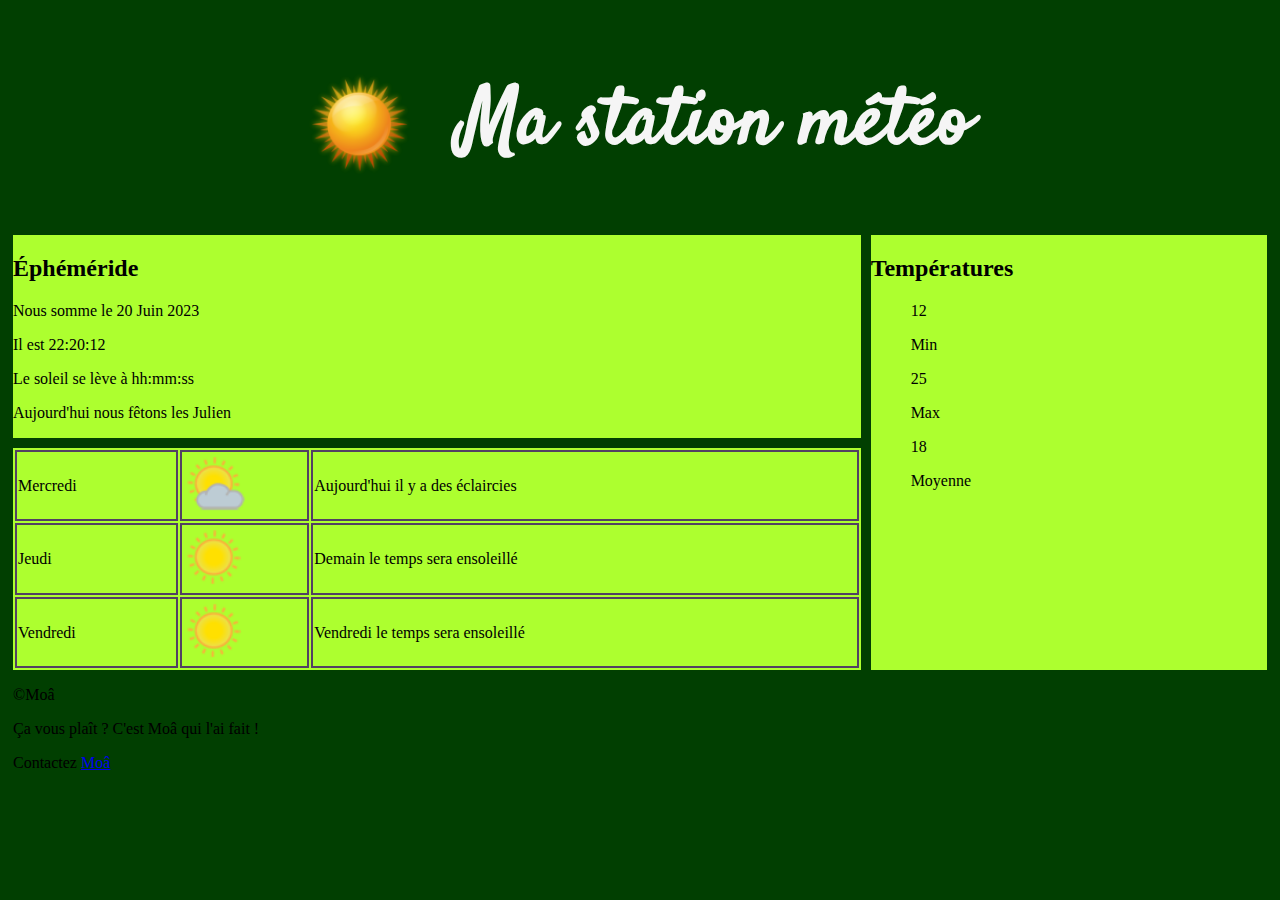
==== index.html @ 6e0cd5e0 "change lang html to fr" ====
<!DOCTYPE html>
<html lang="fr">
  <head>
    <meta charset="UTF-8" >
    <meta http-equiv="X-UA-Compatible" content="IE=edge" >
    <meta name="viewport" content="width=device-width, initial-scale=1.0" >
    <title>Document</title>
    <link rel="stylesheet" href="./style.css" >
  </head>
  <body>
    <header>
      <img src="./src/sun1.png" alt="sun" >

      <h1>Ma station météo</h1>
    </header>
    <main>
      <section class="ephemeride">
        <h2>Éphéméride</h2>
        <p>Nous somme le 20 Juin 2023</p>
        <p>Il est 22:20:12</p>
        <p>Le soleil se lève à hh:mm:ss</p>
        <p>Aujourd'hui nous fêtons les Julien</p>
      </section>

      <table>
        <tbody>
          <tr>
            <td>Mercredi</td>
            <td>
              <img
                src="./src/eclaircies.png"
                alt="eclaircies"
                class="img-prev"
              >
            </td>
            <td>Aujourd'hui il y a des éclaircies</td>
          </tr>
          <tr>
            <td>Jeudi</td>
            <td>
              <img src="./src/ensoleille.png" alt="ensoleille"
              class="img-prev" >
            </td>
            <td>Demain le temps sera ensoleillé</td>
          </tr>
          <tr>
            <td>Vendredi</td>
            <td>
              <img src="./src/ensoleille.png" alt="ensoleille"
              class="img-prev" >
            </td>
            <td>Vendredi le temps sera ensoleillé</td>
          </tr>
        </tbody>
      </table>

      <section class="temp">
        <h2>Températures</h2>
        <div class="temp-container">
          <figure>
            <p>12</p>
            <figcaption>Min</figcaption>
          </figure>
          <figure>
            <p>25</p>
            <figcaption>Max</figcaption>
          </figure>
          <figure>
            <p>18</p>
            <figcaption>Moyenne</figcaption>
          </figure>
        </div>
      </section>
    </main>

    <footer>
      <p>&copy;Moâ</p>
      <p>Ça vous plaît ? C'est Moâ qui l'ai fait !</p>
      <p>
        Contactez

        <a href="dorian.loret20@gmail.com">Moâ</a>
      </p>
    </footer>
  </body>
</html>
---- style.css ----
@font-face {
  font-family: "Satisfy";
  src: url(./src/fonts/Satisfy-Regular.ttf);
}

body {
  padding: 5px;
  background-color: rgb(1, 63, 1);
}

header {
  display: flex;
  justify-content: center;
  gap: 50px;
}

img {
  width: 8%;
  height: 8%;
  margin: auto 0;
}

h1 {
  font-family: Satisfy, sans-serif;
  color: whitesmoke;
  font-size: 5em;
}

section,
table {
  background: greenyellow;
}

main {
  display: grid;
  grid-template-areas:
    "a a c"
    "b b c";
  gap: 10px;
}

.ephemeride {
  grid-area: a;
}

table {
  grid-area: b;
}

section.temp {
  grid-area: c;
}

td,
tr {
  border: solid 2px rgb(82, 65, 99);
}

.img-prev {
  width: 50%;
}
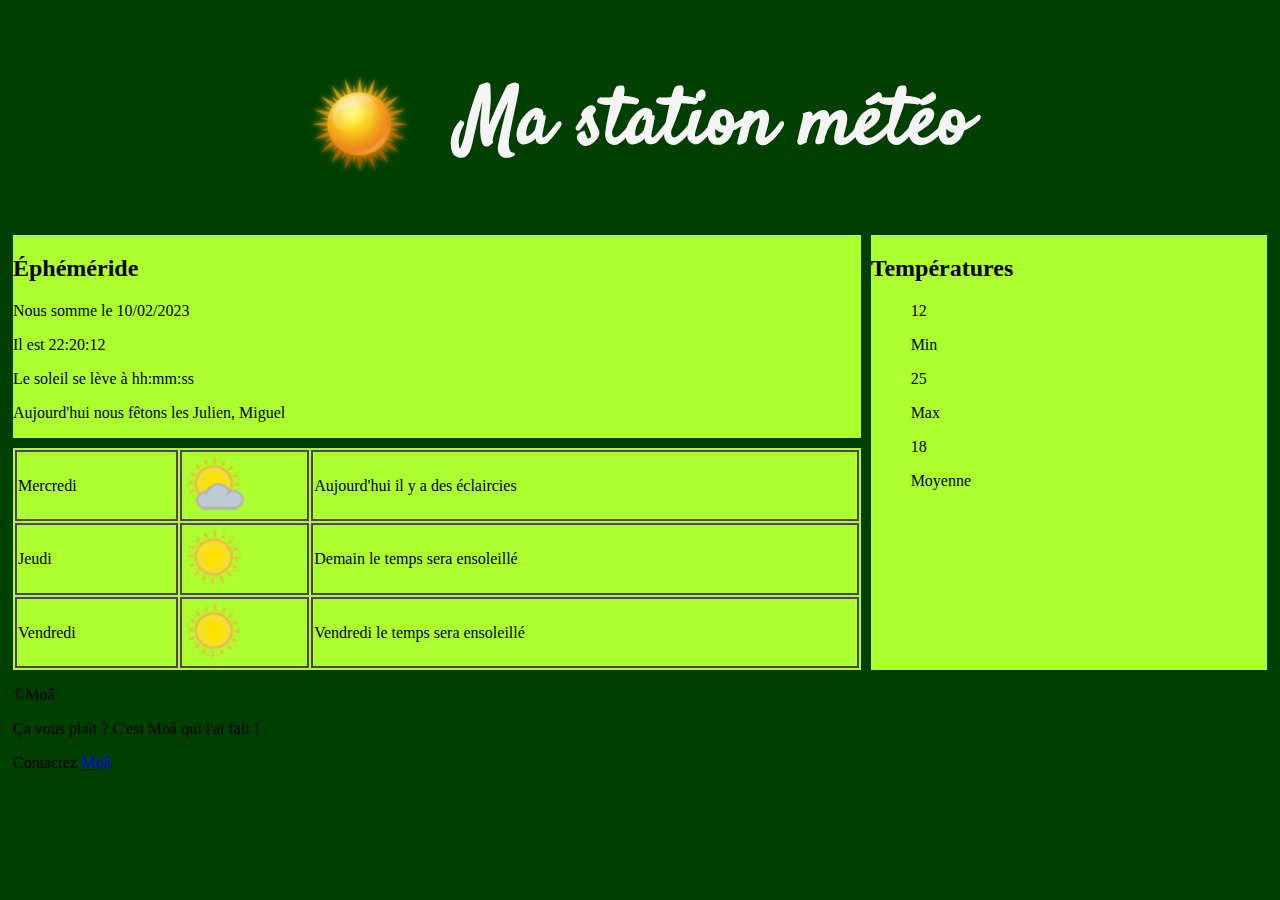
==== commit 05291a65: "add contact page and spans on index" ====
--- a/index.html
+++ b/index.html
@@ -16,10 +16,10 @@
     <main>
       <section class="ephemeride">
         <h2>Éphéméride</h2>
-        <p>Nous somme le 20 Juin 2023</p>
-        <p>Il est 22:20:12</p>
-        <p>Le soleil se lève à hh:mm:ss</p>
-        <p>Aujourd'hui nous fêtons les Julien</p>
+        <p>Nous somme le <span>10/02/2023</span></p>
+        <p>Il est <span>22:20:12</span></p>
+        <p>Le soleil se lève à <span>hh:mm:ss</span></p>
+        <p>Aujourd'hui nous fêtons les <span>Julien, Miguel</span></p>
       </section>
 
       <table>
@@ -79,7 +79,7 @@
       <p>
         Contactez
 
-        <a href="dorian.loret20@gmail.com">Moâ</a>
+        <a href="./contact.html">Moâ</a>
       </p>
     </footer>
   </body>
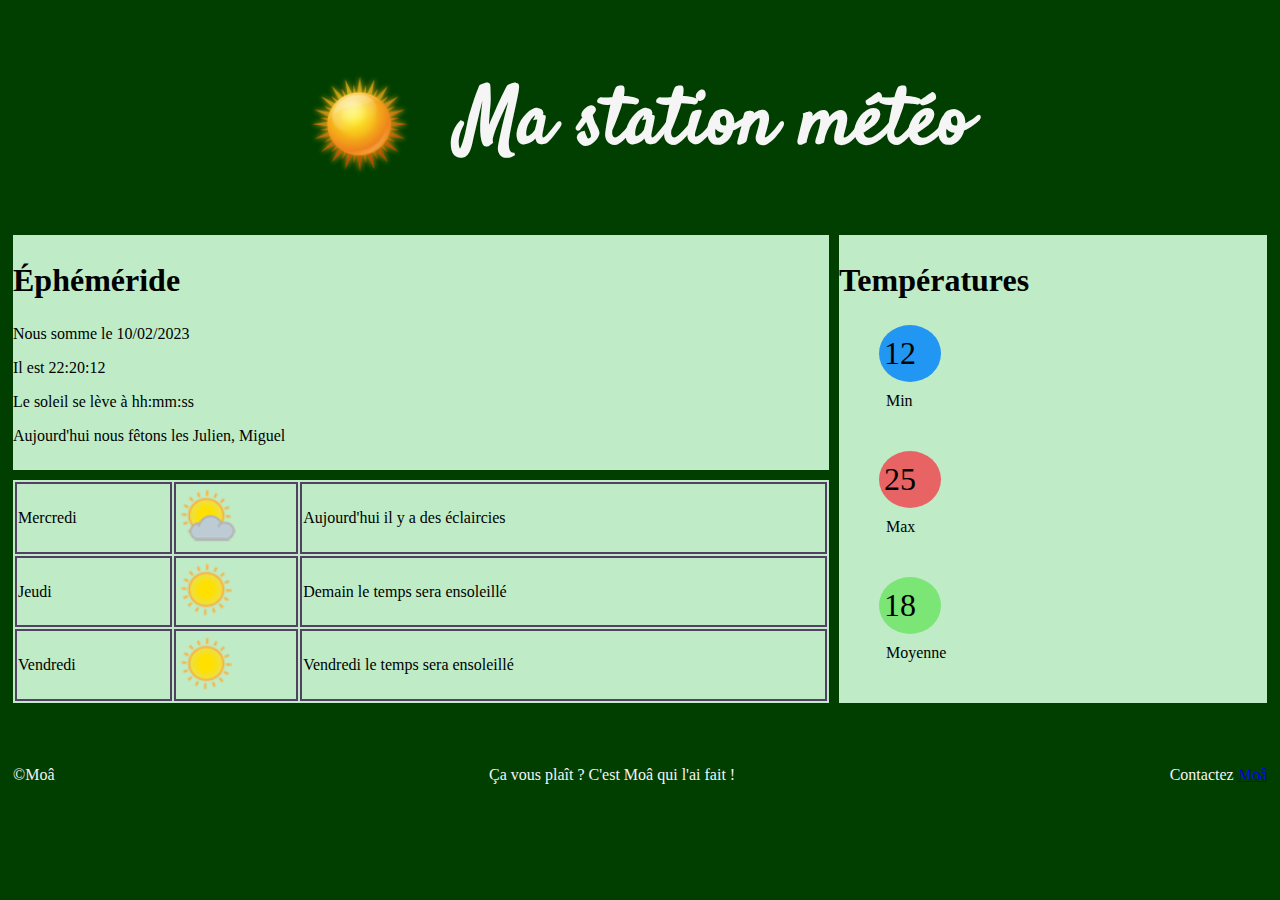
==== commit 128bb295: "form css end" ====
--- a/index.html
+++ b/index.html
@@ -5,11 +5,11 @@
     <meta http-equiv="X-UA-Compatible" content="IE=edge" >
     <meta name="viewport" content="width=device-width, initial-scale=1.0" >
     <title>Document</title>
-    <link rel="stylesheet" href="./style.css" >
+    <link rel="stylesheet" href="./src/css/style.css" >
   </head>
   <body>
     <header>
-      <img src="./src/sun1.png" alt="sun" >
+      <img src="./src/img/sun1.png" alt="sun" >
 
       <h1>Ma station météo</h1>
     </header>
@@ -28,7 +28,7 @@
             <td>Mercredi</td>
             <td>
               <img
-                src="./src/eclaircies.png"
+                src="./src/img/eclaircies.png"
                 alt="eclaircies"
                 class="img-prev"
               >
@@ -38,7 +38,7 @@
           <tr>
             <td>Jeudi</td>
             <td>
-              <img src="./src/ensoleille.png" alt="ensoleille"
+              <img src="./src/img/ensoleille.png" alt="ensoleille"
               class="img-prev" >
             </td>
             <td>Demain le temps sera ensoleillé</td>
@@ -46,7 +46,7 @@
           <tr>
             <td>Vendredi</td>
             <td>
-              <img src="./src/ensoleille.png" alt="ensoleille"
+              <img src="./src/img/ensoleille.png" alt="ensoleille"
               class="img-prev" >
             </td>
             <td>Vendredi le temps sera ensoleillé</td>
--- a/src/css/style.css
+++ b/src/css/style.css
@@ -0,0 +1,147 @@
+@font-face {
+  font-family: "Satisfy";
+  src: url(/src/fonts/Satisfy-Regular.ttf);
+}
+
+body {
+  padding: 5px;
+  background-color: rgb(1, 63, 1);
+}
+
+header {
+  display: flex;
+  justify-content: center;
+  gap: 50px;
+}
+
+img {
+  width: 8%;
+  height: 8%;
+  margin: auto 0;
+}
+
+h1 {
+  font-family: Satisfy, sans-serif;
+  color: whitesmoke;
+  font-size: 5em;
+}
+
+h2 {
+  font-size: 2em;
+}
+
+section,
+table {
+  background: #BFECC6;
+}
+
+main {
+  display: grid;
+  grid-template-areas:
+    "a a c"
+    "b b c";
+  gap: 10px;
+}
+
+.ephemeride {
+  grid-area: a;
+}
+
+table {
+  grid-area: b;
+}
+
+section.temp {
+  grid-area: c;
+}
+
+td,
+tr {
+  border: solid 2px rgb(82, 65, 99);
+}
+
+.img-prev {
+  width: 50%;
+}
+
+.temp-container p {
+  margin: 0;
+}
+
+.temp-container figure:first-of-type p {
+  font-size: 2em;
+  width: 15%;
+  background-color: #2196F3;
+  border-radius: 50%;
+  padding: 10px 5px;
+}
+.temp-container figure:nth-of-type(2) p {
+  font-size: 2em;
+  width: 15%;
+  background-color: rgb(232,100,100);
+  border-radius: 50%;
+  padding: 10px 5px;
+}
+.temp-container figure:nth-of-type(3) p {
+  font-size: 2em;
+  width: 15%;
+  background-color: #7BE575;
+  border-radius: 50%;
+  padding: 10px 5px;
+}
+
+figcaption {
+  padding: 0 0 25px 7px ;
+  margin-top: 10px;
+}
+
+fieldset p, legend, label {
+  color: whitesmoke;
+}
+
+fieldset#contact {
+  display: block;
+}
+
+fieldset .contact {
+  display: flex;
+  flex-direction: column;
+  gap: 10px;
+}
+
+fieldset label {
+  display: inline-block;
+  width: 20%;
+}
+
+.msg label {
+  vertical-align: top;
+}
+
+fieldset#contact input, textarea {
+  width: 75%;
+}
+
+fieldset#submit input, button {
+  width: 25%;
+  margin-left: 15%;
+  margin-top: 5%;
+  margin-bottom: 2%;
+}
+
+footer {
+  color: whitesmoke;
+  display: flex;
+  justify-content: space-between;
+}
+
+footer p, a {
+  margin: 5% 0 0 0;
+}
+
+footer a:visited {
+  color: #DAE201;
+}
+
+
+
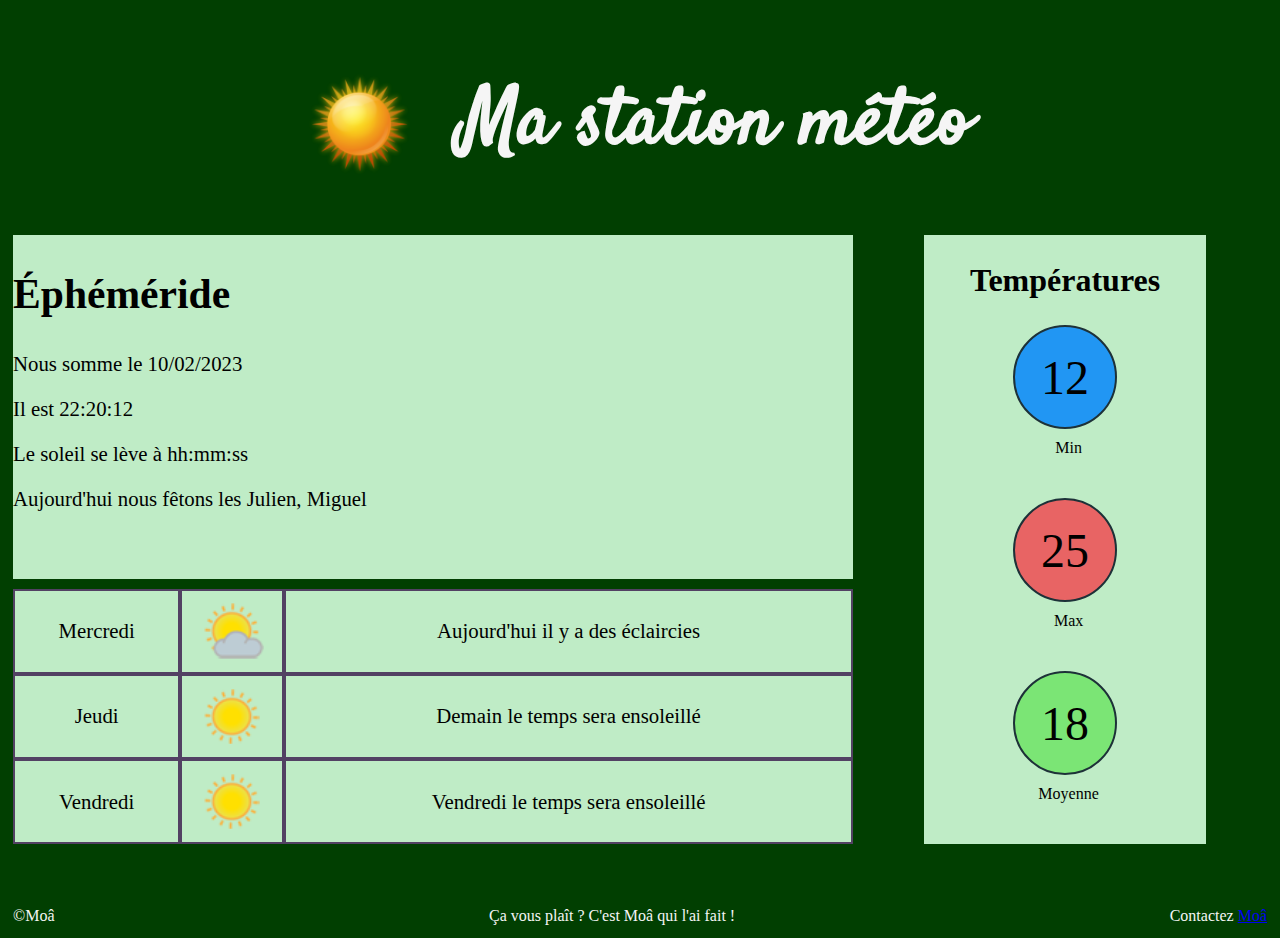
==== commit dae34595: "css end" ====
--- a/index.html
+++ b/index.html
@@ -22,7 +22,7 @@
         <p>Aujourd'hui nous fêtons les <span>Julien, Miguel</span></p>
       </section>
 
-      <table>
+      <table cellspacing="0">
         <tbody>
           <tr>
             <td>Mercredi</td>
--- a/src/css/style.css
+++ b/src/css/style.css
@@ -45,10 +45,19 @@
 
 .ephemeride {
   grid-area: a;
+  font-size: 1.3rem;
 }
 
 table {
   grid-area: b;
+  font-size: 1.3rem;
+  text-align: center;
+}
+
+table img {
+  width: 65%;
+  display: flex;
+  margin: 0 auto;
 }
 
 section.temp {
@@ -60,34 +69,43 @@
   border: solid 2px rgb(82, 65, 99);
 }
 
-.img-prev {
-  width: 50%;
+.temp-container p {
+  margin: 0 auto;
 }
 
-.temp-container p {
-  margin: 0;
-}
 
 .temp-container figure:first-of-type p {
-  font-size: 2em;
-  width: 15%;
+  font-size: 3rem;
+  width: 100px;
+  height: 100px;
   background-color: #2196F3;
   border-radius: 50%;
-  padding: 10px 5px;
+  border: solid 2px #1D3138;
+  display: flex;
+  justify-content: center;
+  align-items: center;
 }
 .temp-container figure:nth-of-type(2) p {
-  font-size: 2em;
-  width: 15%;
+  font-size: 3rem;
+  width: 100px;
+  height: 100px;
   background-color: rgb(232,100,100);
+  border: solid 2px #1D3138;
   border-radius: 50%;
-  padding: 10px 5px;
+  display: flex;
+  justify-content: center;
+  align-items: center;
 }
 .temp-container figure:nth-of-type(3) p {
-  font-size: 2em;
-  width: 15%;
+  font-size: 3rem;
+  width: 100px;
+  height: 100px;
   background-color: #7BE575;
+  border: solid 2px #1D3138;
   border-radius: 50%;
-  padding: 10px 5px;
+  display: flex;
+  justify-content: center;
+  align-items: center;
 }
 
 figcaption {
@@ -143,5 +161,9 @@
   color: #DAE201;
 }
 
+.temp {
+  width: 70%;
+margin: 0 auto;
+text-align: center;
+}
 
-
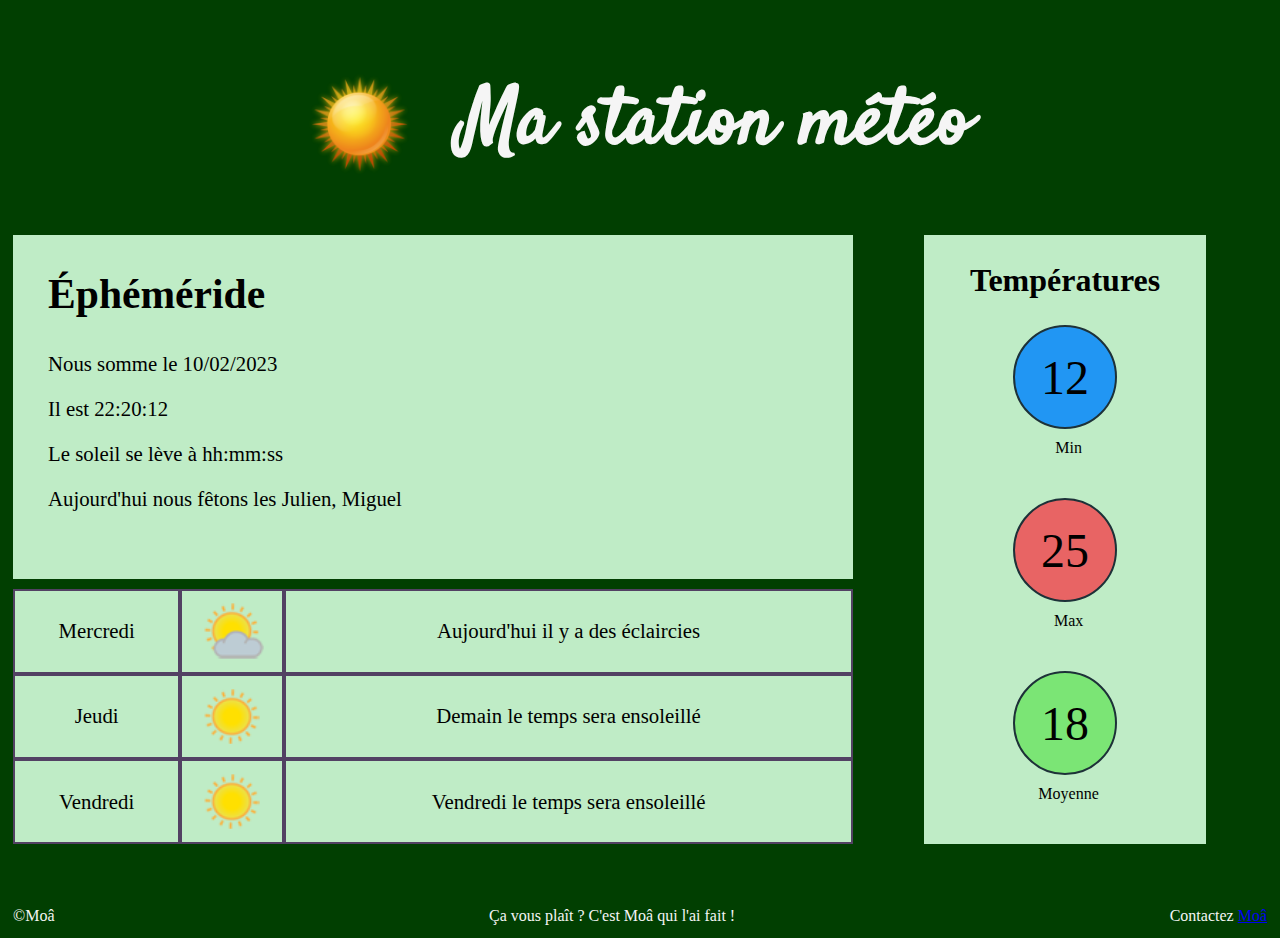
==== commit 948ea0f9: "create js folder and file + link in html" ====
--- a/index.html
+++ b/index.html
@@ -82,5 +82,7 @@
         <a href="./contact.html">Moâ</a>
       </p>
     </footer>
+
+    <script src="./src/js/index.js"></script>
   </body>
 </html>
--- a/src/css/style.css
+++ b/src/css/style.css
@@ -46,6 +46,7 @@
 .ephemeride {
   grid-area: a;
   font-size: 1.3rem;
+  padding-left: 35px;
 }
 
 table {
@@ -167,3 +168,44 @@
 text-align: center;
 }
 
+@media screen and (max-width: 950px) {
+  main {
+    display: block;
+  }
+
+  main > *, .temp {
+    width: 80%;
+    margin: 0 auto;
+  }
+
+  .ephemeride {
+    text-align: center;
+    padding: 15px 0;
+    margin-bottom: 25px;
+
+  }
+}
+
+@media screen and (max-width: 700px) {
+
+  header {
+    flex-direction: column-reverse;
+    align-items: center;
+  }
+  header img {
+    width: 15%;
+    margin-bottom: 20px;
+  }
+  h1 {
+    font-size: 3.5rem;
+    margin: 0;
+  }
+
+  footer p:nth-of-type(2) {
+    visibility: hidden;
+  }
+
+  footer p:nth-of-type(3) {
+  white-space: nowrap;
+  }
+}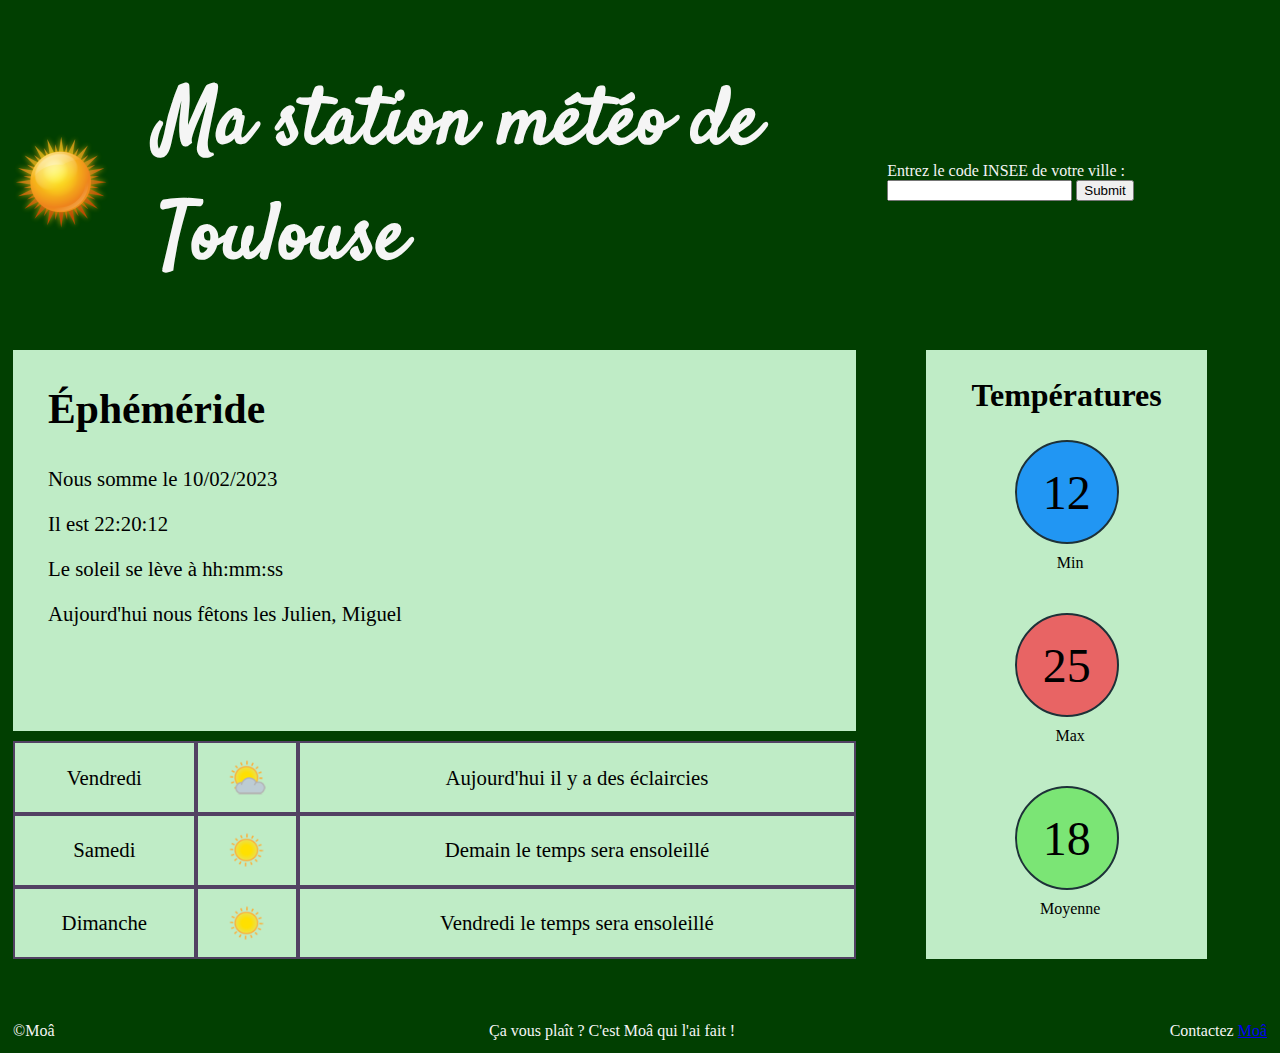
==== commit e3c6b1f3: "end feature insee" ====
--- a/index.html
+++ b/index.html
@@ -1,88 +1,90 @@
 <!DOCTYPE html>
 <html lang="fr">
-  <head>
-    <meta charset="UTF-8" >
-    <meta http-equiv="X-UA-Compatible" content="IE=edge" >
-    <meta name="viewport" content="width=device-width, initial-scale=1.0" >
-    <title>Document</title>
-    <link rel="stylesheet" href="./src/css/style.css" >
-  </head>
-  <body>
-    <header>
-      <img src="./src/img/sun1.png" alt="sun" >
 
-      <h1>Ma station météo</h1>
-    </header>
-    <main>
-      <section class="ephemeride">
-        <h2>Éphéméride</h2>
-        <p>Nous somme le <span>10/02/2023</span></p>
-        <p>Il est <span>22:20:12</span></p>
-        <p>Le soleil se lève à <span>hh:mm:ss</span></p>
-        <p>Aujourd'hui nous fêtons les <span>Julien, Miguel</span></p>
-      </section>
+<head>
+  <meta charset="UTF-8">
+  <meta http-equiv="X-UA-Compatible" content="IE=edge">
+  <meta name="viewport" content="width=device-width, initial-scale=1.0">
+  <title>MeteoJS</title>
+  <link rel="stylesheet" href="./src/css/style.css">
+</head>
 
-      <table cellspacing="0">
-        <tbody>
-          <tr>
-            <td>Mercredi</td>
-            <td>
-              <img
-                src="./src/img/eclaircies.png"
-                alt="eclaircies"
-                class="img-prev"
-              >
-            </td>
-            <td>Aujourd'hui il y a des éclaircies</td>
-          </tr>
-          <tr>
-            <td>Jeudi</td>
-            <td>
-              <img src="./src/img/ensoleille.png" alt="ensoleille"
-              class="img-prev" >
-            </td>
-            <td>Demain le temps sera ensoleillé</td>
-          </tr>
-          <tr>
-            <td>Vendredi</td>
-            <td>
-              <img src="./src/img/ensoleille.png" alt="ensoleille"
-              class="img-prev" >
-            </td>
-            <td>Vendredi le temps sera ensoleillé</td>
-          </tr>
-        </tbody>
-      </table>
+<body>
+  <header>
+    <img src="./src/img/sun1.png" alt="sun">
 
-      <section class="temp">
-        <h2>Températures</h2>
-        <div class="temp-container">
-          <figure>
-            <p>12</p>
-            <figcaption>Min</figcaption>
-          </figure>
-          <figure>
-            <p>25</p>
-            <figcaption>Max</figcaption>
-          </figure>
-          <figure>
-            <p>18</p>
-            <figcaption>Moyenne</figcaption>
-          </figure>
-        </div>
-      </section>
-    </main>
+    <h1>Ma station météo de <span>Toulouse</span></h1>
+    <form>
+      <label for="insee">Entrez le code INSEE de votre ville : </label>
+      <input type="number" id="insee">
+      <input type="submit">
+    </form>
+  </header>
+  <main>
+    <section class="ephemeride">
+      <h2>Éphéméride</h2>
+      <p>Nous somme le <span>10/02/2023</span></p>
+      <p>Il est <span>22:20:12</span></p>
+      <p>Le soleil se lève à <span>hh:mm:ss</span></p>
+      <p>Aujourd'hui nous fêtons les <span>Julien, Miguel</span></p>
+    </section>
 
-    <footer>
-      <p>&copy;Moâ</p>
-      <p>Ça vous plaît ? C'est Moâ qui l'ai fait !</p>
-      <p>
-        Contactez
+    <table cellspacing="0">
+      <tbody>
+        <tr>
+          <td>Mercredi</td>
+          <td>
+            <img src="./src/img/eclaircies.png" alt="eclaircies" class="img-prev">
+          </td>
+          <td>Aujourd'hui il y a des éclaircies</td>
+        </tr>
+        <tr>
+          <td>Jeudi</td>
+          <td>
+            <img src="./src/img/ensoleille.png" alt="ensoleille" class="img-prev">
+          </td>
+          <td>Demain le temps sera ensoleillé</td>
+        </tr>
+        <tr>
+          <td>Vendredi</td>
+          <td>
+            <img src="./src/img/ensoleille.png" alt="ensoleille" class="img-prev">
+          </td>
+          <td>Vendredi le temps sera ensoleillé</td>
+        </tr>
+      </tbody>
+    </table>
 
-        <a href="./contact.html">Moâ</a>
-      </p>
-    </footer>
+    <section class="temp">
+      <h2>Températures</h2>
+      <div class="temp-container">
+        <figure>
+          <p>12</p>
+          <figcaption>Min</figcaption>
+        </figure>
+        <figure>
+          <p>25</p>
+          <figcaption>Max</figcaption>
+        </figure>
+        <figure>
+          <p>18</p>
+          <figcaption>Moyenne</figcaption>
+        </figure>
+      </div>
+    </section>
+  </main>
 
-    <script src="./src/js/index.js"></script>
-  </body>
-</html>
+  <footer>
+    <p>&copy;Moâ</p>
+    <p>Ça vous plaît ? C'est Moâ qui l'ai fait !</p>
+    <p>
+      Contactez
+
+      <a href="./contact.html">Moâ</a>
+    </p>
+  </footer>
+
+  <script src="./src/js/index.js"></script>
+</body>
+
+</html>--- a/src/css/style.css
+++ b/src/css/style.css
@@ -56,7 +56,7 @@
 }
 
 table img {
-  width: 65%;
+  width: 40%;
   display: flex;
   margin: 0 auto;
 }
@@ -86,17 +86,19 @@
   justify-content: center;
   align-items: center;
 }
+
 .temp-container figure:nth-of-type(2) p {
   font-size: 3rem;
   width: 100px;
   height: 100px;
-  background-color: rgb(232,100,100);
+  background-color: rgb(232, 100, 100);
   border: solid 2px #1D3138;
   border-radius: 50%;
   display: flex;
   justify-content: center;
   align-items: center;
 }
+
 .temp-container figure:nth-of-type(3) p {
   font-size: 3rem;
   width: 100px;
@@ -110,11 +112,13 @@
 }
 
 figcaption {
-  padding: 0 0 25px 7px ;
+  padding: 0 0 25px 7px;
   margin-top: 10px;
 }
 
-fieldset p, legend, label {
+fieldset p,
+legend,
+label {
   color: whitesmoke;
 }
 
@@ -137,11 +141,13 @@
   vertical-align: top;
 }
 
-fieldset#contact input, textarea {
+fieldset#contact input,
+textarea {
   width: 75%;
 }
 
-fieldset#submit input, button {
+fieldset#submit input,
+button {
   width: 25%;
   margin-left: 15%;
   margin-top: 5%;
@@ -154,7 +160,8 @@
   justify-content: space-between;
 }
 
-footer p, a {
+footer p,
+a {
   margin: 5% 0 0 0;
 }
 
@@ -164,8 +171,8 @@
 
 .temp {
   width: 70%;
-margin: 0 auto;
-text-align: center;
+  margin: 0 auto;
+  text-align: center;
 }
 
 @media screen and (max-width: 950px) {
@@ -173,7 +180,8 @@
     display: block;
   }
 
-  main > *, .temp {
+  main>*,
+  .temp {
     width: 80%;
     margin: 0 auto;
   }
@@ -192,10 +200,12 @@
     flex-direction: column-reverse;
     align-items: center;
   }
+
   header img {
     width: 15%;
     margin-bottom: 20px;
   }
+
   h1 {
     font-size: 3.5rem;
     margin: 0;
@@ -206,6 +216,10 @@
   }
 
   footer p:nth-of-type(3) {
-  white-space: nowrap;
-  }
+    white-space: nowrap;
+  }
+}
+
+header form {
+  margin: auto;
 }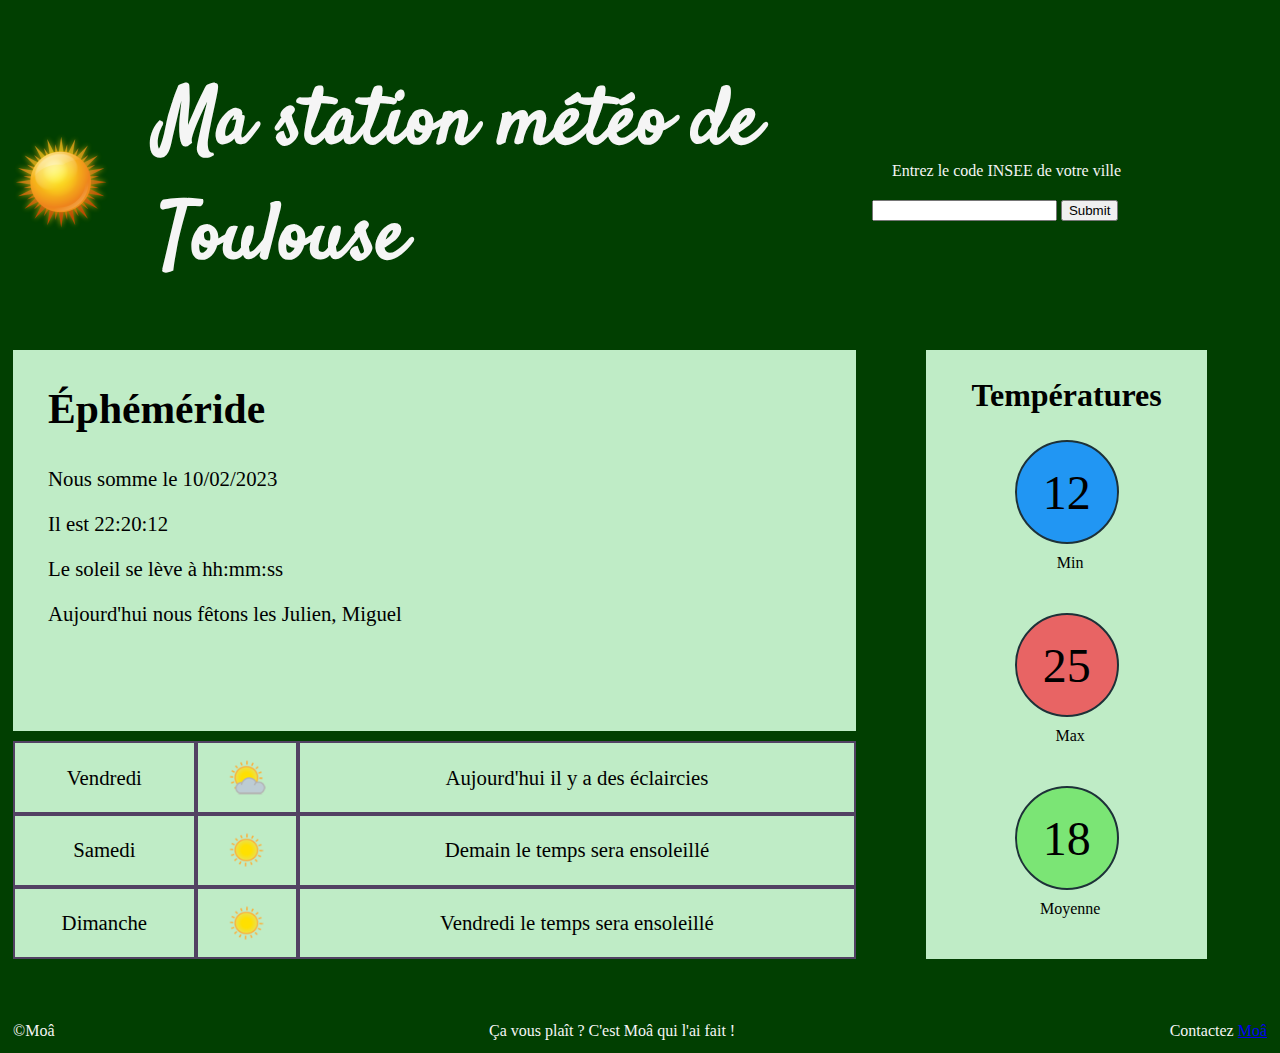
==== commit 5c3fb4da: "end" ====
--- a/index.html
+++ b/index.html
@@ -15,9 +15,12 @@
 
     <h1>Ma station météo de <span>Toulouse</span></h1>
     <form>
-      <label for="insee">Entrez le code INSEE de votre ville : </label>
+
+      <label for="insee">Entrez le code INSEE de votre ville </label>
       <input type="number" id="insee">
+
       <input type="submit">
+
     </form>
   </header>
   <main>
--- a/src/css/style.css
+++ b/src/css/style.css
@@ -222,4 +222,9 @@
 
 header form {
   margin: auto;
+}
+
+header form label {
+  display: inline-block;
+  padding: 20px;
 }